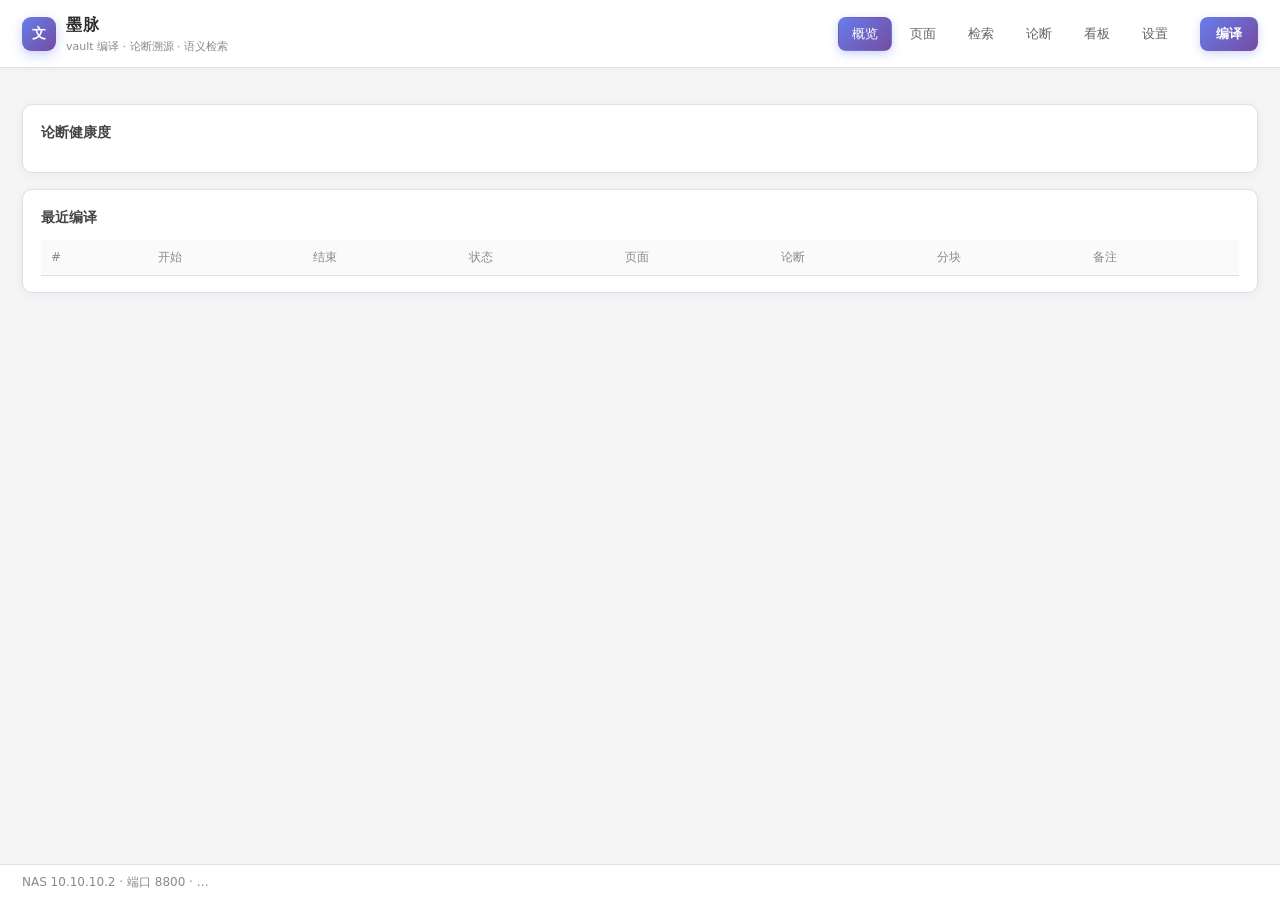
==== static/index.html @ 08dbf87e "墨脉 v0.1：多格式索引 + 三路召回 + 对话与公文写稿 索引：pdf/docx/xlsx/pptx/ofd/rtf/mhtml/dbf + 无后缀魔数嗅探，递归解包，MinerU OCR 检索：" ====
<!DOCTYPE html>
<html lang="zh-CN">
<head>
<meta charset="utf-8">
<meta name="viewport" content="width=device-width, initial-scale=1">
<title>墨脉 · 私有资料库</title>
<link rel="stylesheet" href="style.css">
</head>
<body>
<header>
  <div class="brand">
    <span class="logo">文</span>
    <div>
      <h1 id="site-title">墨脉</h1>
      <p class="sub">vault 编译 · 论断溯源 · 语义检索</p>
    </div>
  </div>
  <nav id="nav">
    <button data-tab="overview" class="active">概览</button>
    <button data-tab="pages">页面</button>
    <button data-tab="search">检索</button>
    <button data-tab="claims">论断</button>
    <button data-tab="reports">看板</button>
    <button data-tab="settings">设置</button>
  </nav>
  <button id="btn-compile" class="primary">编译</button>
</header>

<main>
  <!-- 概览 -->
  <section id="tab-overview" class="tab active">
    <div id="stat-grid" class="grid"></div>
    <div class="panel">
      <h2>论断健康度</h2>
      <div id="health"></div>
    </div>
    <div class="panel">
      <h2>最近编译</h2>
      <table class="tbl" id="runs-table"><thead><tr>
        <th>#</th><th>开始</th><th>结束</th><th>状态</th><th>页面</th><th>论断</th><th>分块</th><th>备注</th>
      </tr></thead><tbody></tbody></table>
    </div>
  </section>

  <!-- 页面 -->
  <section id="tab-pages" class="tab">
    <div class="toolbar">
      <input id="page-q" placeholder="按标题或正文过滤…">
      <select id="page-kind">
        <option value="">全部类型</option>
        <option value="entity">实体 entity</option>
        <option value="concept">概念 concept</option>
        <option value="synthesis">综述 synthesis</option>
        <option value="source">来源 source</option>
      </select>
      <button id="btn-new-page">新建页面</button>
    </div>
    <div class="split">
      <ul id="page-list" class="list"></ul>
      <article id="page-view" class="doc">
        <p class="muted">选择左侧页面查看</p>
      </article>
    </div>
  </section>

  <!-- 检索 -->
  <section id="tab-search" class="tab">
    <div class="toolbar">
      <input id="search-q" placeholder="输入问题或关键词…">
      <select id="search-mode">
        <option value="hybrid">混合（关键词+语义+论断）</option>
        <option value="semantic">语义</option>
        <option value="keyword">关键词</option>
        <option value="claim">论断</option>
      </select>
      <button id="btn-search" class="primary">检索</button>
    </div>
    <div id="search-results"></div>
  </section>

  <!-- 论断 -->
  <section id="tab-claims" class="tab">
    <div class="toolbar">
      <select id="claim-status">
        <option value="">全部状态</option>
        <option value="supported">supported</option>
        <option value="contested">contested</option>
        <option value="speculative">speculative</option>
        <option value="refuted">refuted</option>
      </select>
      <input id="claim-q" placeholder="过滤论断文本…">
    </div>
    <table class="tbl" id="claims-table"><thead><tr>
      <th>论断</th><th>状态</th><th>置信度</th><th>证据</th><th>新鲜度</th><th>页面</th>
    </tr></thead><tbody></tbody></table>
  </section>

  <!-- 看板 -->
  <section id="tab-reports" class="tab">
    <div class="split">
      <ul id="report-list" class="list"></ul>
      <article id="report-view" class="doc"><p class="muted">选择左侧看板查看</p></article>
    </div>
  </section>

  <!-- 设置 -->
  <section id="tab-settings" class="tab">
    <form id="settings-form" class="panel">
      <h2>后端设置</h2>
      <div class="fields" id="settings-fields"></div>
      <div class="actions">
        <button type="submit" class="primary">保存设置</button>
        <span id="settings-msg" class="muted"></span>
      </div>
    </form>
    <div class="panel">
      <h2>新建 / 编辑页面</h2>
      <div class="fields">
        <label>页面 ID<input id="ed-id" placeholder="entity.xxx（留空自动生成）"></label>
        <label>类型<select id="ed-kind">
          <option value="entity">entity</option><option value="concept" selected>concept</option>
          <option value="synthesis">synthesis</option><option value="source">source</option>
        </select></label>
        <label>标题<input id="ed-title" placeholder="页面标题"></label>
        <label>别名（逗号分隔）<input id="ed-aliases" placeholder="墨脉, memory-wiki"></label>
      </div>
      <label class="block">论断 claims（YAML 列表，可留空）
        <textarea id="ed-claims" rows="6" placeholder="- id: claim.demo.1
  text: 这条论断的内容
  status: supported
  confidence: 0.9
  evidence:
    - kind: source-read
      ref: 某文档第3页
  updatedAt: 2026-11-07"></textarea>
      </label>
      <label class="block">正文 Markdown
        <textarea id="ed-body" rows="12" placeholder="# 标题&#10;&#10;正文…"></textarea>
      </label>
      <div class="actions">
        <button type="button" id="btn-ed-save" class="primary">保存并编译</button>
        <button type="button" id="btn-ed-clear">清空</button>
        <span id="ed-msg" class="muted"></span>
      </div>
    </div>
  </section>
</main>

<footer>NAS 10.10.10.2 · 端口 8800 · <span id="foot-status">…</span></footer>
<script src="app.js"></script>
</body>
</html>
---- static/style.css ----
/* 墨脉 · 配色对齐 OA 下载工具（紫蓝渐变 + 浅灰底） */
:root {
  --p1: #667eea; --p2: #764ba2;
  --bg: #f5f5f5; --bg2: #ffffff; --bg3: #fafafa;
  --fg: #333333; --muted: #8a8a8a; --line: #e0e0e0;
  --accent: #667eea; --accent2: #1890ff;
  --ok: #52c41a; --warn: #faad14; --bad: #f5222d;
  --radius: 10px;
  --shadow: 0 2px 10px rgba(102, 126, 234, .10);
  --grad: linear-gradient(135deg, #667eea, #764ba2);
}
* { box-sizing: border-box; }
body {
  margin: 0; background: var(--bg); color: var(--fg);
  font: 14px/1.6 -apple-system, "PingFang SC", "Microsoft YaHei", system-ui, sans-serif;
}
header {
  position: sticky; top: 0; z-index: 10; display: flex; align-items: center; gap: 18px;
  padding: 12px 22px; background: #fff; border-bottom: 1px solid var(--line);
  box-shadow: 0 1px 6px rgba(0, 0, 0, .04); flex-wrap: wrap;
}
.brand { display: flex; align-items: center; gap: 10px; }
.logo {
  width: 34px; height: 34px; display: grid; place-items: center; border-radius: 9px;
  background: var(--grad); color: #fff; font-weight: 700;
  box-shadow: 0 4px 12px rgba(102, 126, 234, .35);
}
header h1 { font-size: 16px; margin: 0; letter-spacing: .5px; color: #2b2b2b; }
.sub { margin: 0; font-size: 11px; color: var(--muted); }
nav { display: flex; gap: 4px; margin-left: auto; flex-wrap: wrap; }
nav button {
  background: transparent; border: 1px solid transparent; color: #666;
  padding: 7px 13px; border-radius: 8px; cursor: pointer; font-size: 13px;
  transition: all .15s;
}
nav button:hover { color: var(--p2); background: #f0f0ff; }
nav button.active { color: #fff; background: var(--grad); box-shadow: 0 3px 10px rgba(102, 126, 234, .35); }
button.primary {
  background: var(--grad); color: #fff; border: 0; padding: 8px 16px;
  border-radius: 8px; font-weight: 600; cursor: pointer;
  box-shadow: 0 3px 10px rgba(102, 126, 234, .3); transition: all .15s;
}
button.primary:hover { filter: brightness(1.06); transform: translateY(-1px); }
button.primary:disabled { opacity: .5; cursor: default; transform: none; box-shadow: none; }
button.ghost {
  background: #fff; color: var(--p1); border: 1px solid #d9defb;
  padding: 7px 13px; border-radius: 8px; cursor: pointer; font-size: 13px;
}
button.ghost:hover { background: #f4f6ff; border-color: var(--p1); }
main { padding: 20px 22px 96px; max-width: 1400px; margin: 0 auto; }
.tab { display: none; }
.tab.active { display: block; }
.grid { display: grid; grid-template-columns: repeat(auto-fit, minmax(180px, 1fr)); gap: 12px; }
.card {
  background: var(--bg2); border: 1px solid var(--line); border-radius: var(--radius);
  padding: 14px 16px; box-shadow: var(--shadow);
}
.card .k { color: var(--muted); font-size: 12px; }
.card .v { font-size: 24px; font-weight: 650; margin-top: 4px; color: var(--p2); }
.panel {
  background: var(--bg2); border: 1px solid var(--line); border-radius: var(--radius);
  padding: 16px 18px; margin-top: 16px; box-shadow: var(--shadow);
}
.panel h2 { font-size: 14px; margin: 0 0 12px; color: #444; font-weight: 600; }
.toolbar { display: flex; gap: 8px; margin-bottom: 14px; flex-wrap: wrap; }
input, select, textarea {
  background: #fff; border: 1px solid var(--line); color: var(--fg);
  padding: 8px 10px; border-radius: 8px; font: inherit; outline: none; transition: border-color .15s;
}
input:focus, select:focus, textarea:focus {
  border-color: var(--p1); box-shadow: 0 0 0 3px rgba(102, 126, 234, .12);
}
.toolbar input { flex: 1; min-width: 180px; }
.split { display: grid; grid-template-columns: 320px 1fr; gap: 16px; align-items: start; }
.list {
  list-style: none; margin: 0; padding: 0; background: var(--bg2);
  border: 1px solid var(--line); border-radius: var(--radius); max-height: 74vh; overflow: auto;
  box-shadow: var(--shadow);
}
.list li { padding: 10px 14px; border-bottom: 1px solid #f0f0f0; cursor: pointer; }
.list li:last-child { border-bottom: 0; }
.list li:hover { background: #f7f8ff; }
.list li.active { background: linear-gradient(90deg, #eef0fe, #f7f4fd); border-left: 3px solid var(--p1); }
.list .t { font-weight: 550; }
.list .m { color: var(--muted); font-size: 12px; }
.doc {
  background: var(--bg2); border: 1px solid var(--line); border-radius: var(--radius);
  padding: 20px 24px; min-height: 200px; max-height: 74vh; overflow: auto; box-shadow: var(--shadow);
}
.doc h1, .doc h2, .doc h3 { margin: 1.1em 0 .5em; line-height: 1.35; color: #2b2b2b; }
.doc h1 { font-size: 20px; } .doc h2 { font-size: 17px; } .doc h3 { font-size: 15px; }
.doc code {
  background: #f4f4f8; padding: 1px 5px; border-radius: 4px; font-size: 12.5px;
  font-family: ui-monospace, Menlo, monospace; color: #764ba2;
}
.doc pre {
  background: #fafafa; padding: 12px; border-radius: 8px; overflow: auto;
  border: 1px solid var(--line);
}
.doc table { border-collapse: collapse; width: 100%; margin: 10px 0; }
.doc th, .doc td { border: 1px solid var(--line); padding: 6px 10px; text-align: left; }
.doc th { background: #fafafa; }
.doc blockquote {
  border-left: 3px solid var(--p1); margin: 10px 0; padding: 2px 12px; color: #555;
  background: #f8f8ff; border-radius: 0 6px 6px 0;
}
.tbl { width: 100%; border-collapse: collapse; font-size: 13px; }
.tbl th, .tbl td { border-bottom: 1px solid var(--line); padding: 8px 10px; text-align: left; }
.tbl th { color: var(--muted); font-weight: 500; font-size: 12px; background: #fafafa; }
.tbl tr:hover td { background: #f7f8ff; }
.badge {
  display: inline-block; padding: 1px 8px; border-radius: 20px; font-size: 11.5px;
  border: 1px solid var(--line); background: #fafafa;
}
.badge.ok { color: var(--ok); border-color: #b7eb8f; background: #f6ffed; }
.badge.warn { color: #d48806; border-color: #ffe58f; background: #fffbe6; }
.badge.bad { color: var(--bad); border-color: #ffa39e; background: #fff1f0; }
.badge.claim { color: var(--p2); border-color: #d3adf7; background: #f9f0ff; }
.muted { color: var(--muted); }
.fields { display: grid; grid-template-columns: repeat(auto-fit, minmax(240px, 1fr)); gap: 12px; }
.fields label { display: flex; flex-direction: column; gap: 5px; font-size: 12.5px; color: var(--muted); }
label.block { display: flex; flex-direction: column; gap: 6px; margin-top: 12px; font-size: 12.5px; color: var(--muted); }
.actions { display: flex; align-items: center; gap: 12px; margin-top: 14px; }
.result {
  background: var(--bg2); border: 1px solid var(--line); border-radius: var(--radius);
  padding: 12px 16px; margin-bottom: 10px; box-shadow: var(--shadow); transition: border-color .15s;
}
.result:hover { border-color: #c9cff7; }
.result .h { display: flex; gap: 10px; align-items: baseline; }
.result .title { font-weight: 600; color: #2b2b2b; }
.result .snippet { color: #555; font-size: 13px; margin-top: 6px; white-space: pre-wrap; }
.result .meta { color: var(--muted); font-size: 11.5px; margin-top: 6px; }
footer {
  position: fixed; bottom: 0; left: 0; right: 0; padding: 8px 22px; font-size: 12px;
  color: var(--muted); background: rgba(255, 255, 255, .96); border-top: 1px solid var(--line);
}

/* ---- 章节列表 ---- */
.sec-item { padding: 8px 10px; border-left: 3px solid #e0e0e0; margin-bottom: 6px; cursor: pointer; border-radius: 0 6px 6px 0; transition: all .15s; }
.sec-item:hover { border-left-color: #667eea; background: #fafbff; }
.sec-t { font-size: 13.5px; font-weight: 600; color: #333; }
.sec-s { font-size: 12.5px; color: #666; margin-top: 4px; line-height: 1.55; }

/* ---- 实体图谱 ---- */
.eg-wrap { display: grid; grid-template-columns: 340px 1fr; gap: 16px; align-items: start; }
.eg-chip {
  display: inline-flex; align-items: center; gap: 6px; padding: 5px 11px; margin: 0 6px 6px 0;
  border-radius: 20px; font-size: 12.5px; background: #f4f6ff; color: var(--p2);
  border: 1px solid #dde2fb; cursor: pointer; transition: all .15s;
  max-width: 320px; overflow: hidden; text-overflow: ellipsis; white-space: nowrap;
}
.eg-chip:hover { background: var(--grad); color: #fff; border-color: transparent; }
.eg-chip .n { color: var(--muted); font-size: 11px; }
.eg-chip:hover .n { color: #ede9fe; }
.eg-type { font-size: 11px; padding: 1px 7px; border-radius: 10px; margin-right: 4px; }
.t-org { background: #e6f7ff; color: #1890ff; }
.t-project { background: #f6ffed; color: #389e0d; }
.t-money { background: #fffbe6; color: #d48806; }
.t-doc { background: #f9f0ff; color: #722ed1; }
.eg-rel { display: flex; align-items: center; gap: 8px; padding: 6px 0; border-bottom: 1px dashed #eee; font-size: 13px; }
.eg-rel:last-child { border-bottom: 0; }
.eg-rel .arrow { color: var(--p1); font-weight: 600; }
.eg-rel .rel { background: #f0f5ff; color: #1890ff; padding: 1px 8px; border-radius: 6px; font-size: 12px; }
.eg-name { color: #2b2b2b; }
.eg-name.link { color: var(--p1); cursor: pointer; }
.eg-name.link:hover { text-decoration: underline; }
@media (max-width: 900px) {
  .split, .eg-wrap { grid-template-columns: 1fr; }
  .list { max-height: 34vh; }
}
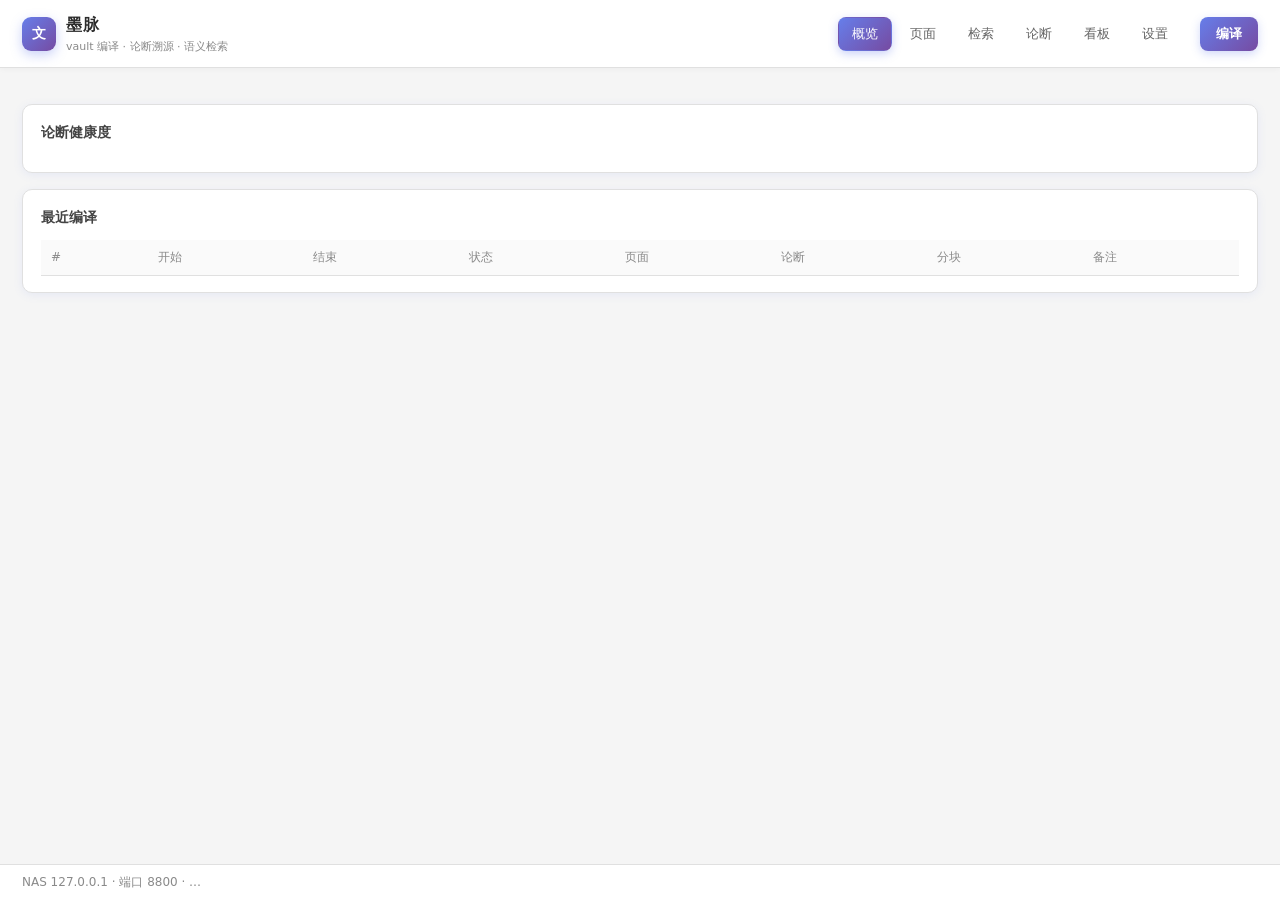
==== commit 6d6ec0cd: "开源准备：默认端点改本机、加 MIT 许可 - 去除内网端点默认值（10.10.10.x → 127.0.0.1），端点仍可由 settings 配置 - 新增 MIT LICENSE；README " ====
--- a/static/index.html
+++ b/static/index.html
@@ -146,7 +146,7 @@
   </section>
 </main>
 
-<footer>NAS 10.10.10.2 · 端口 8800 · <span id="foot-status">…</span></footer>
+<footer>NAS 127.0.0.1 · 端口 8800 · <span id="foot-status">…</span></footer>
 <script src="app.js"></script>
 </body>
 </html>
